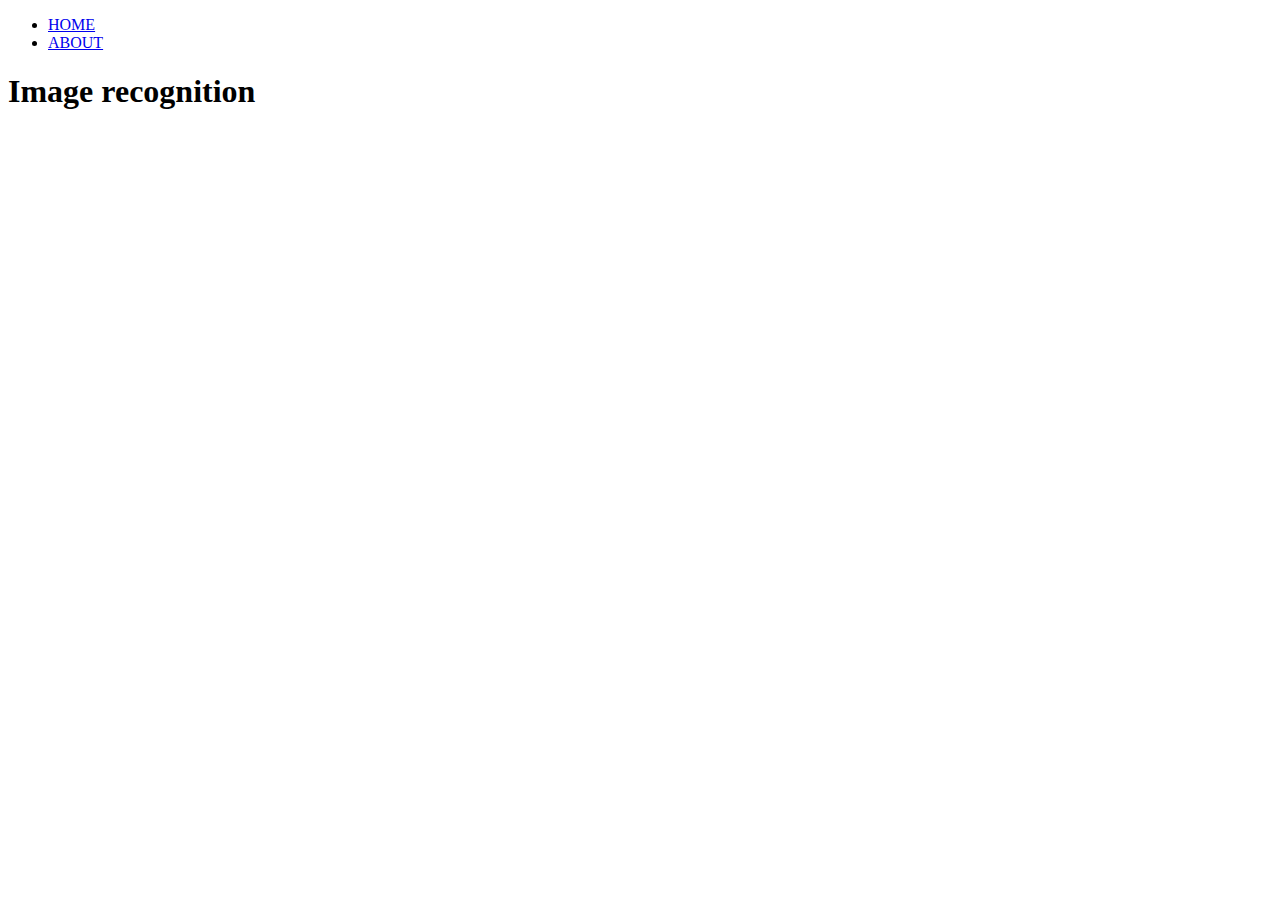
==== index.html @ 5fcf8138 "index.html" ====
<!DOCTYPE html>
<html lang="en">

<head>
    <meta charset="UTF-8">
    <link rel="stylesheet" type="text/css" href="style.css" />
    <title>Image recognition</title>
    <link rel="icon" type="jpg" href="Logo.jpg">
</head>

<body>
    <ul>
        <li><a href="index.html">HOME</a></li>
        <li><a href="about.html">ABOUT</a></li>
    </ul>
    <h1 class="style">Image recognition</h1>
    <div>
        <p class = "style"></p>
        
    </div>
</body>

</html>
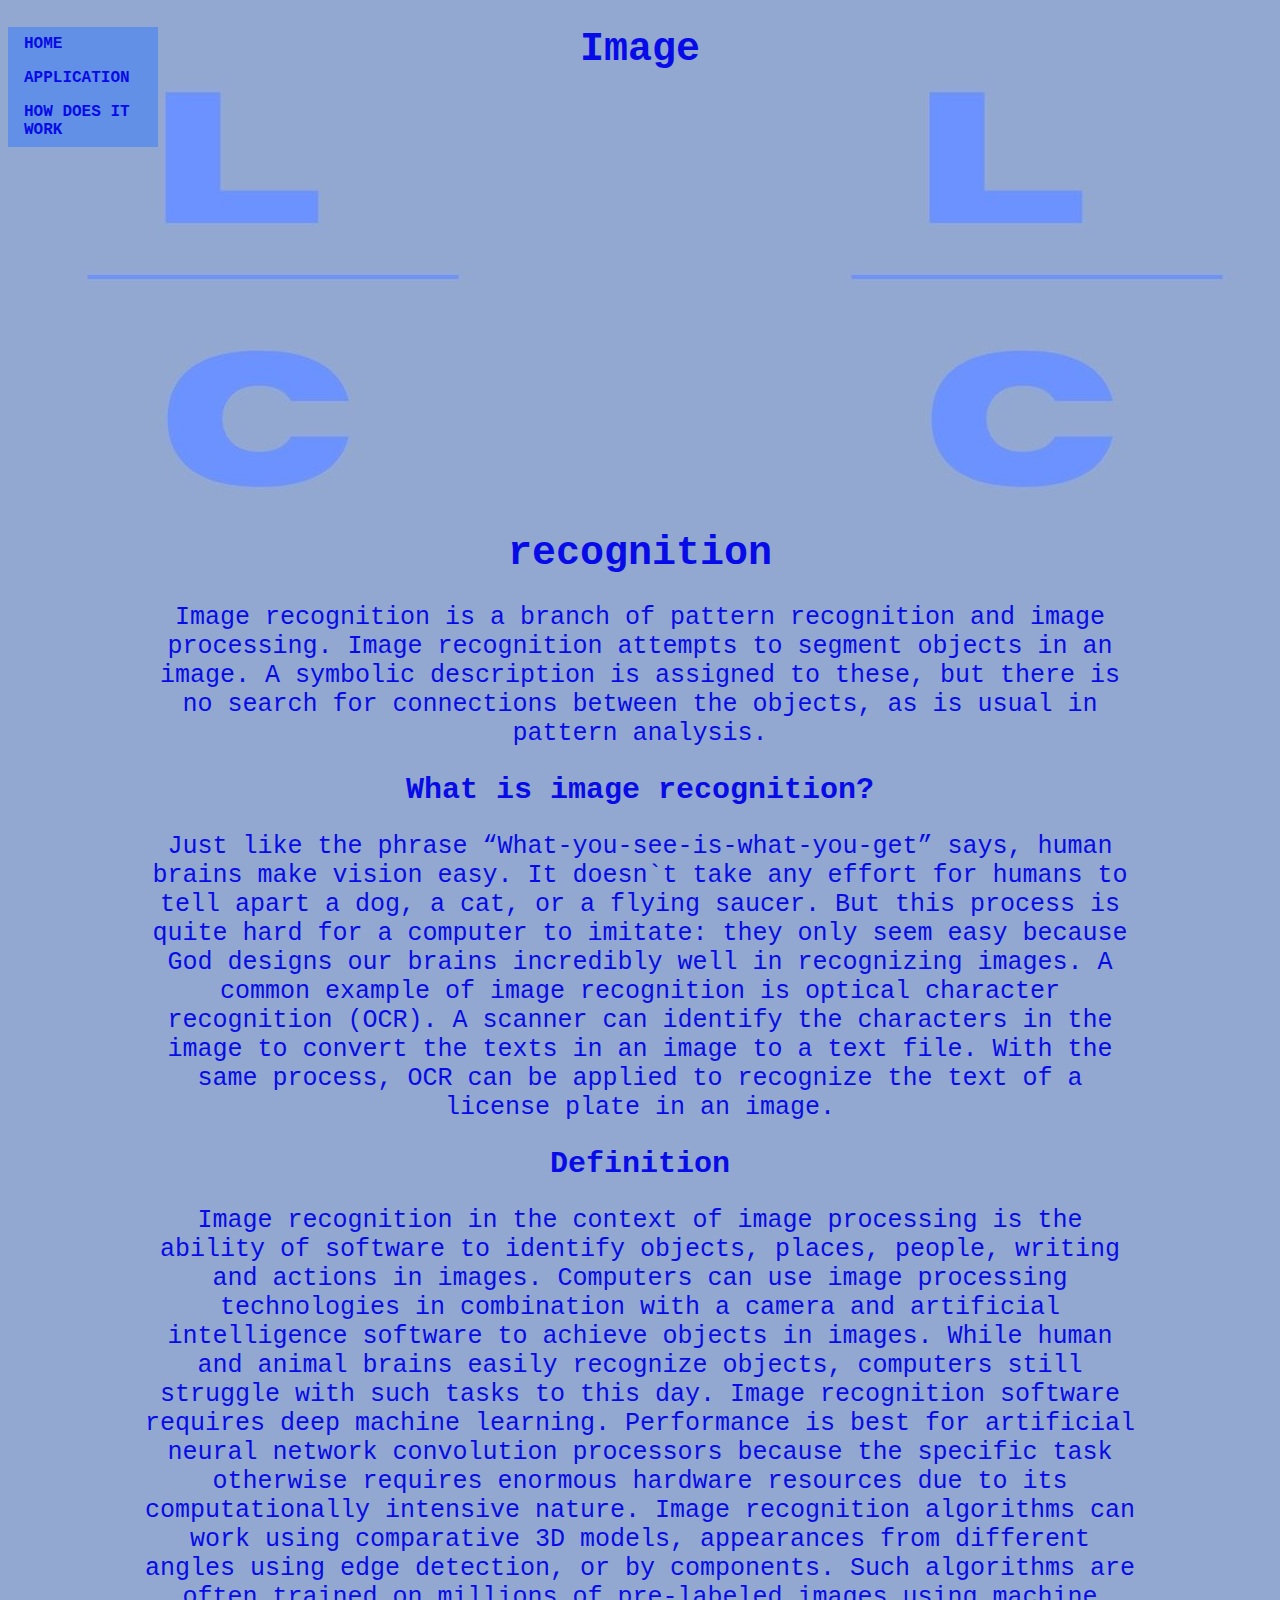
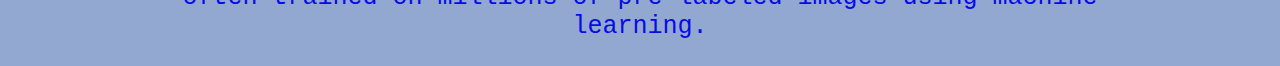
==== commit 1bd00f16: "new website" ====
--- a/index.html
+++ b/index.html
@@ -11,12 +11,59 @@
 <body>
     <ul>
         <li><a href="index.html">HOME</a></li>
-        <li><a href="about.html">ABOUT</a></li>
+        <li><a href="index2.html">APPLICATION</a></li>
+        <li><a href="index3.html">HOW DOES IT WORK</a></li>
     </ul>
+    <div class="left">
+        <img src="Logo.jpg">
+    </div>
+    <div class="right">
+        <img src="Logo.jpg">
+    </div>
     <h1 class="style">Image recognition</h1>
-    <div>
-        <p class = "style"></p>
-        
+    <div class="content">
+        <div class="grow">
+            <p class="style">
+                Image recognition is a branch of pattern recognition and image processing.
+                Image recognition attempts to segment objects in an image.
+                A symbolic description is assigned to these, but there is no search for connections between the objects,
+                as
+                is
+                usual in pattern analysis.
+            </p>
+        </div>
+        <h2 class="style">What is image recognition?</h2>
+        <div class="grow">
+            <p class="style">
+                Just like the phrase “What-you-see-is-what-you-get” says, human brains make vision easy. It doesn`t take
+                any effort for humans to tell apart a dog, a cat, or a flying saucer. But this process is quite hard for
+                a computer to imitate: they only seem easy because God designs our brains incredibly well in recognizing
+                images. A common example of image recognition is optical character recognition (OCR). A scanner can
+                identify the characters in the image to convert the texts in an image to a text file. With the same
+                process, OCR can be applied to recognize the text of a license plate in an image.
+            </p>
+        </div>
+        <h2 class="style">Definition</h2>
+        <div class="grow">
+            <p class="style">
+                Image recognition in the context of image processing is the ability of software to identify objects,
+                places,
+                people, writing and actions in images.
+                Computers can use image processing technologies in combination with a camera and artificial intelligence
+                software to achieve objects in images.
+                While human and animal brains easily recognize objects, computers still struggle with such tasks to this
+                day.
+                Image recognition software requires deep machine learning.
+                Performance is best for artificial neural network convolution processors because the specific task
+                otherwise
+                requires enormous hardware resources due to its computationally intensive nature.
+                Image recognition algorithms can work using comparative 3D models, appearances from different angles
+                using
+                edge
+                detection, or by components.
+                Such algorithms are often trained on millions of pre-labeled images using machine learning.
+            </p>
+        </div>
     </div>
 </body>
 
--- a/style.css
+++ b/style.css
@@ -0,0 +1,70 @@
+body {
+    background-color: #92a8d1;
+}
+
+h1 {
+    font-weight: 900;
+    font-size: 40px;
+}
+
+h2 {
+    font-weight: 900;
+    font-size: 30px;
+}
+
+p {
+    font-size: 25px;
+}
+.li {
+    font-size: 25px;
+}
+
+.style {
+    font-family: 'Courier New', monospace;
+    color: rgb(7, 11, 231);
+    text-align: center;
+}
+
+.grow {
+    transition: all .2s ease-in-out;
+}
+
+.grow:hover {
+    transform: scale(1.1);
+}
+
+ul {
+    font-family: 'Courier New', monospace;
+    font-weight: 900;
+    list-style-type: none;
+    margin: 0;
+    padding: 0;
+    width: 150px;
+    background-color: #6290e6;
+    position: fixed;
+}
+
+li a {
+    display: block;
+    color: rgb(7, 11, 231);
+    padding: 8px 16px;
+    text-decoration: none;
+}
+
+li a:hover {
+    background-color: rgb(7, 11, 231);
+    color: white;
+}
+
+div.content {
+    max-width: 1000px;
+    margin: auto;
+}
+
+.left {
+    float: left;
+}
+
+.right {
+    float: right;
+}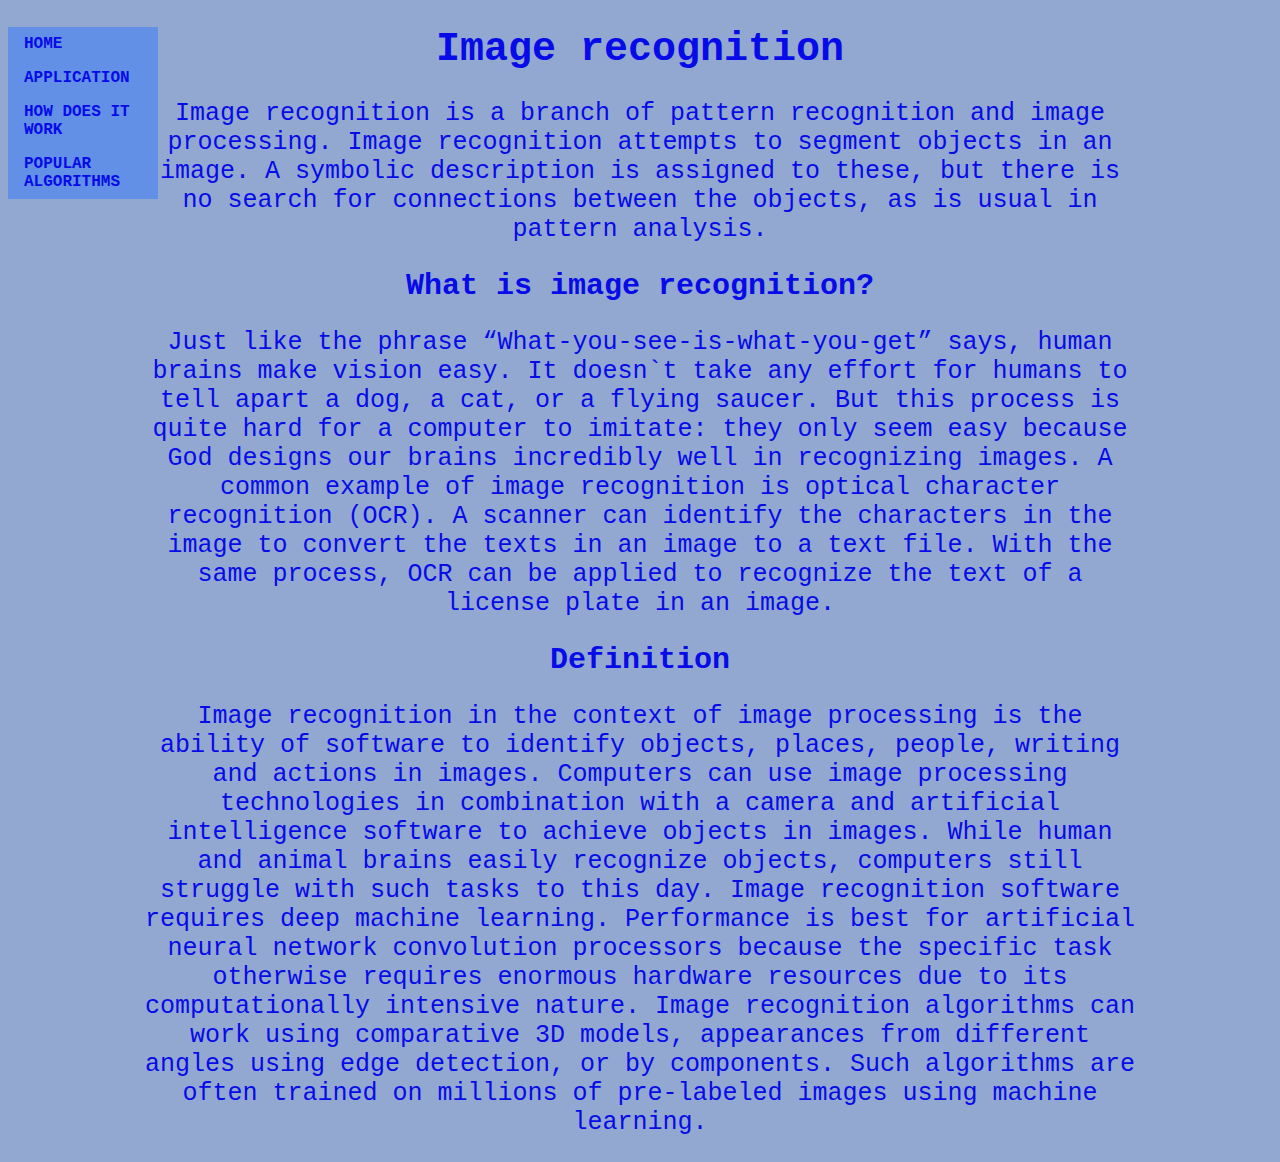
==== commit ca4f4edf: "added a new side(Algorithms)" ====
--- a/index.html
+++ b/index.html
@@ -13,13 +13,8 @@
         <li><a href="index.html">HOME</a></li>
         <li><a href="index2.html">APPLICATION</a></li>
         <li><a href="index3.html">HOW DOES IT WORK</a></li>
+        <li><a href="index4.html">POPULAR ALGORITHMS</a></li>
     </ul>
-    <div class="left">
-        <img src="Logo.jpg">
-    </div>
-    <div class="right">
-        <img src="Logo.jpg">
-    </div>
     <h1 class="style">Image recognition</h1>
     <div class="content">
         <div class="grow">
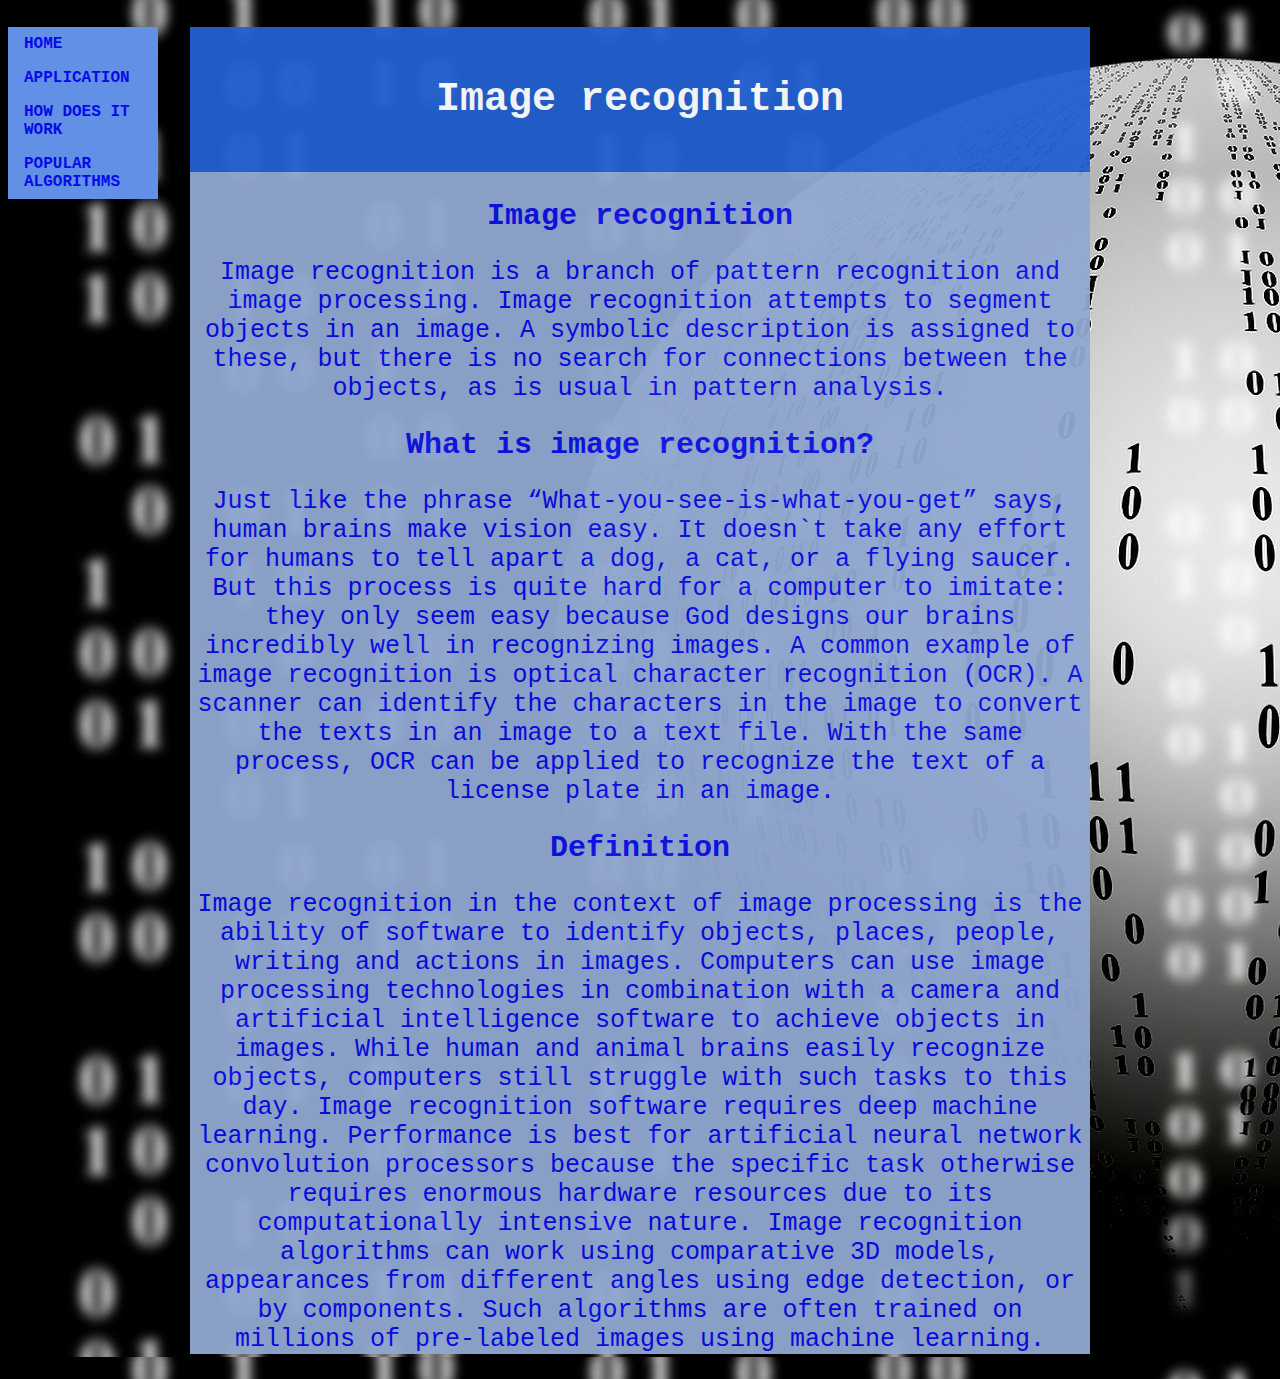
==== commit c66a377c: "changing design" ====
--- a/index.html
+++ b/index.html
@@ -15,38 +15,41 @@
         <li><a href="index3.html">HOW DOES IT WORK</a></li>
         <li><a href="index4.html">POPULAR ALGORITHMS</a></li>
     </ul>
-    <h1 class="style">Image recognition</h1>
-    <div class="content">
-        <div class="grow">
-            <p class="style">
+    <div class="style">
+        <h1 class="header">Image recognition</h1>
+        <h2 class="style">Image recognition</h2>
+        <div class="content">
+            <p>
                 Image recognition is a branch of pattern recognition and image processing.
                 Image recognition attempts to segment objects in an image.
-                A symbolic description is assigned to these, but there is no search for connections between the objects,
+                A symbolic description is assigned to these, but there is no search for connections between the
+                objects,
                 as
                 is
                 usual in pattern analysis.
             </p>
-        </div>
-        <h2 class="style">What is image recognition?</h2>
-        <div class="grow">
-            <p class="style">
-                Just like the phrase “What-you-see-is-what-you-get” says, human brains make vision easy. It doesn`t take
-                any effort for humans to tell apart a dog, a cat, or a flying saucer. But this process is quite hard for
-                a computer to imitate: they only seem easy because God designs our brains incredibly well in recognizing
+            <h2 class="style">What is image recognition?</h2>
+            <p>
+                Just like the phrase “What-you-see-is-what-you-get” says, human brains make vision easy. It doesn`t
+                take
+                any effort for humans to tell apart a dog, a cat, or a flying saucer. But this process is quite hard
+                for
+                a computer to imitate: they only seem easy because God designs our brains incredibly well in
+                recognizing
                 images. A common example of image recognition is optical character recognition (OCR). A scanner can
                 identify the characters in the image to convert the texts in an image to a text file. With the same
                 process, OCR can be applied to recognize the text of a license plate in an image.
             </p>
-        </div>
-        <h2 class="style">Definition</h2>
-        <div class="grow">
-            <p class="style">
+            <h2 class="style">Definition</h2>
+            <p>
                 Image recognition in the context of image processing is the ability of software to identify objects,
                 places,
                 people, writing and actions in images.
-                Computers can use image processing technologies in combination with a camera and artificial intelligence
+                Computers can use image processing technologies in combination with a camera and artificial
+                intelligence
                 software to achieve objects in images.
-                While human and animal brains easily recognize objects, computers still struggle with such tasks to this
+                While human and animal brains easily recognize objects, computers still struggle with such tasks to
+                this
                 day.
                 Image recognition software requires deep machine learning.
                 Performance is best for artificial neural network convolution processors because the specific task
--- a/style.css
+++ b/style.css
@@ -1,5 +1,5 @@
 body {
-    background-color: #92a8d1;
+    background-image: url("BackgroundSide.jpg");
 }
 
 h1 {
@@ -15,6 +15,7 @@
 p {
     font-size: 25px;
 }
+
 .li {
     font-size: 25px;
 }
@@ -22,15 +23,11 @@
 .style {
     font-family: 'Courier New', monospace;
     color: rgb(7, 11, 231);
+    background-color: #92a8d1;
     text-align: center;
-}
-
-.grow {
-    transition: all .2s ease-in-out;
-}
-
-.grow:hover {
-    transform: scale(1.1);
+    max-width: 900px;
+    margin: auto;
+    opacity: 95%;
 }
 
 ul {
@@ -61,10 +58,11 @@
     margin: auto;
 }
 
-.left {
-    float: left;
-}
-
-.right {
-    float: right;
+.header {
+    font-family: 'Courier New', monospace;
+    color: #ffffff;
+    text-align: center;
+    background-color: #2360d1;
+    padding: 50px;
+    text-align: center;
 }